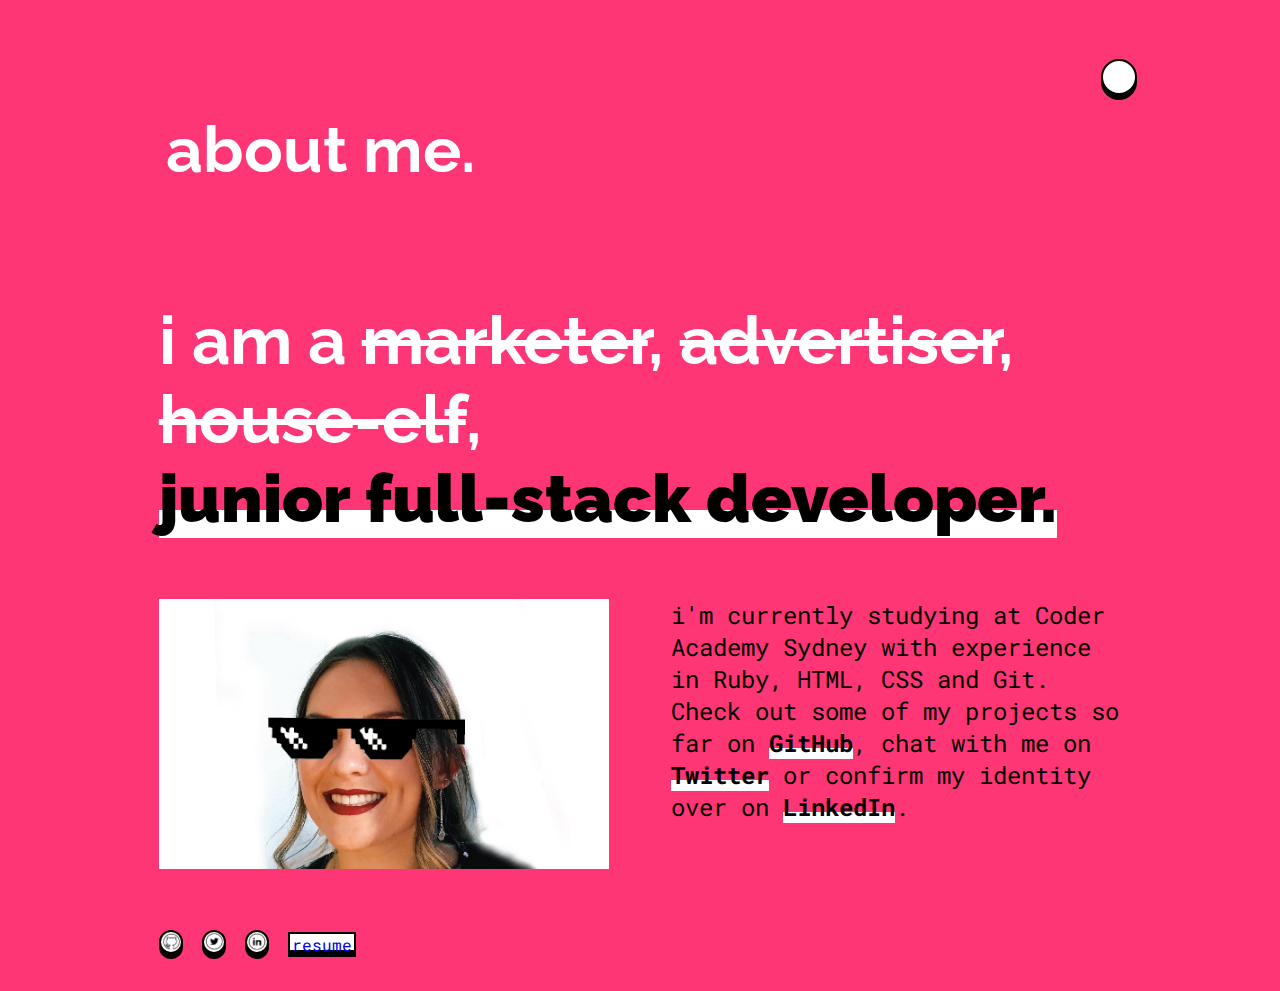
==== src/about.html @ 4c037685 "added icons for social accounts and resume" ====
<!DOCTYPE html>
<html lang="en">

<head>
    <meta charset="UTF-8">
    <meta name="viewport" content="width=device-width, initial-scale=1.0">
    <meta http-equiv="X-UA-Compatible" content="ie=edge">
    <link rel="stylesheet" href="./styles.css">
    <title>about louise</title>
</head>

<body class="pink">
    <div class="solid-bg pink"></div>
    <header class="navigation">
        <input type="checkbox" class="navigation__checkbox" id="navi-toggle">

        <label for="navi-toggle" class="button" id="navigation"></label>

        <div class="navigation__background">&nbsp;</div>

        <nav class="navigation__container">
            <ul class="navigation__list">
                <li class="navigation__item"><a class="navigation__link" href="../index.html">Home</a></li>
                <li class="navigation__item"><a class="navigation__link" href="./src/about.html">About</a></li>
                <li class="navigation__item"><a class="navigation__link" href="#">Blog</a></li>
                <li class="navigation__item"><a class="navigation__link" href="#">Projects</a></li>
                <li class="navigation__item"><a class="navigation__link" href="#">Contact</a></li>
            </ul>
        </nav>

        </div>

        <div class="title__container"> 
            <!-- <div class="paralax-section paralax"> -->
            <h1 class="heading-primary">
                <span class="heading-primary title short-text">about.</span>
                <span class="heading-primary title medium-text">about me.</span>
                <span class="heading-primary title long-text">all about me.</span>
            </h1>
        <!-- </div> -->
        </div>

    </header>
    <main>

        <section class="about__container">
            <div class="box" id="box-one">
                <h1 class="heading-primary">
                    <span class="subtitle">i am a <span class="strike">marketer</span>, <span class="strike">advertiser</span>, <span class="strike">house-elf</span>,<br> <span class="link">junior full-stack developer.</span> </span></h1>              
            </div>
            <div class="box" id="photo">
                <a href="#">
                    <img src="./images/louise-pic-01.jpg" alt="">
                </a>
            </div>
            <div class="box" id="box-two">
                <p>i'm currently studying at Coder Academy Sydney with experience in Ruby, HTML, CSS and Git. 
                    <span>
                        Check out some of my projects so far on <a class="link" href="https://github.com/Lou-Flan">GitHub</a>, chat with me on <a class="link" href="https://twitter.com/FlangerHanger">Twitter</a> or confirm my identity over on <a class="link" href="https://www.linkedin.com/in/louise-flanagan/"> LinkedIn</a>.
                    </span> 
                </p>
            </div>
            <div class="box" id="box-three">
                <a class="button" href="https://github.com/Lou-Flan"> <img src="./images/icon-01.png" alt="github"> </a>
                <a class="button" href="https://twitter.com/FlangerHanger"> <img src="./images/icon-02.png" alt="twitter"> </a>
                <a class="button" href="https://www.linkedin.com/in/louise-flanagan/"> <img src="./images/icon-03.png" alt="linked in"> </a>
                <a class="button" id="rectangle" href="#">resume</a>
            </div>
        </section>
    <!-- </div> -->
    </main>

</body>

</html>
---- src/styles.css ----
@import url("https://fonts.googleapis.com/css?family=Raleway:500|Roboto+Mono:300&display=swap");
* {
  margin: 0;
  padding: 0;
}

li {
  font-family: "Raleway", sans-serif;
}

p {
  font-family: "Roboto Mono", monospace;
  font-size: 1.5em;
}

body {
  background-color: #2fd6af;
}

.navigation__checkbox {
  display: none;
}

.button {
  background-color: white;
  border: black;
  border-style: solid;
  border-radius: 50%;
  z-index: 11;
  box-shadow: 0 5px 0 black;
}
.button:hover {
  transform: translateY(5px);
  box-shadow: 0 5px 0 rgba(0, 0, 0, 0);
}
.button:active {
  transform: translateY(2px);
  box-shadow: inset 0px 2px 0px black;
}

#rectangle {
  width: 4rem;
  height: 1rem;
  border-radius: 0%;
  text-decoration: none;
  font-family: "Roboto Mono", monospace;
  text-align: center;
  padding: 0;
}

#navigation {
  width: 2rem;
  height: 2rem;
  position: fixed;
  top: 4rem;
  right: 10%;
}

.navigation__background {
  height: 1px;
  width: 1px;
  border-radius: 0%;
  position: fixed;
  top: 10%;
  right: 15%;
  background-color: #fe5d25;
  z-index: 10;
  transition: transform 0s;
}

.navigation__container {
  height: 100vh;
  position: fixed;
  top: 0;
  left: 10%;
  z-index: 10;
  transition: all 0.3s;
  display: none;
  visibility: hidden;
}

.navigation__list {
  position: absolute;
  top: 50%;
  left: 50%;
  transform: translate(-50%, -50%);
  list-style: none;
  text-align: center;
  width: 100%;
}

.navigation__item {
  margin: 1rem;
}

.navigation__link:link, .navigation__link:visited {
  display: inline-block;
  font-size: 3rem;
  color: black;
  text-decoration: none;
  text-transform: lowercase;
  padding: 0.5rem 2rem;
  background-image: linear-gradient(-90deg, transparent 0%, transparent 50%, white 50%);
  background-size: 220%;
  transition: all 0.4s;
}
.navigation__link:hover, .navigation__link:active {
  background-position: 100%;
  color: black;
}

.navigation__checkbox:checked ~ .navigation__background {
  transform: scale(200000);
}

.navigation__checkbox:checked ~ .navigation__container {
  display: block;
  visibility: visible;
}

.navigation__checkbox:checked ~ #navigation {
  transform: translateY(2px);
  box-shadow: inset 0px 2px 0px black;
}

.solid-bg {
  width: 100vw;
  height: 6.5rem;
  position: fixed;
  z-index: 10;
  opacity: 0.9;
}

.long-text {
  display: none;
}

.medium-text {
  display: none;
}

.short-text {
  display: none;
}

.heading-container {
  position: absolute;
  top: 40%;
  left: 40%;
  transform: translate(-50%, -50%);
  text-align: left;
}

.heading-primary {
  color: white;
  text-transform: lowercase;
}
.heading-primary .main {
  font-family: "Raleway", sans-serif;
  display: block;
  font-size: 11rem;
  animation: moveInLeft 1s ease-out;
}
.heading-primary .title {
  font-family: "Raleway", sans-serif;
  display: block;
  font-size: 200%;
  animation: moveInLeft 1s ease-out;
}
.heading-primary .subtitle {
  font-family: "Raleway", sans-serif;
  display: block;
  font-size: 175%;
  animation: moveInLeft 1s ease-out;
}
.heading-primary .sub {
  display: block;
  font-size: 1em;
  font-family: "Roboto Mono", monospace;
}

.further-sub {
  display: block;
  font-size: 1em;
  font-family: "Roboto Mono", monospace;
  background-color: black;
  animation: slide-in-left 1s cubic-bezier(0.25, 0.46, 0.45, 0.94) 0.5s both;
}

@keyframes slide-in-left {
  0% {
    transform: translateX(-1000px);
    opacity: 0;
  }
  100% {
    transform: translateX(0);
    opacity: 1;
  }
}
@keyframes moveInLeft {
  0% {
    opacity: 0;
    transform: translateX(-10rem);
  }
  80% {
    transform: translateX(1rem);
  }
  100% {
    opacity: 1;
    transform: translate(0);
  }
}
.button-radio {
  display: none;
}

.button {
  width: 20px;
  height: 20px;
  margin-right: 15px;
  border-radius: 100%;
  background-color: white;
  border: 2px solid black;
  display: inline-block;
  transform: translateY(-5px);
  box-shadow: 0 5px 0 black;
}
.button:hover {
  transform: translateY(5px);
  box-shadow: 0 5px 0 rgba(0, 0, 0, 0);
}
.button:active {
  transform: translateY(2px);
  box-shadow: inset 0px 2px 0px black;
}

#left {
  position: absolute;
  bottom: 4rem;
  left: 4rem;
  display: inline-block;
}

#middle {
  position: absolute;
  bottom: 4rem;
  left: 6rem;
  display: inline-block;
}

#right {
  position: absolute;
  bottom: 4rem;
  left: 8rem;
  display: inline-block;
}

.colour-background {
  height: 2px;
  width: 2px;
  position: fixed;
  bottom: 4.5rem;
  left: 4.25rem;
  z-index: -1;
  transition: transform 0s;
}

.button-radio:checked ~ .colour-background {
  transform: scale(100000);
}

.yellow {
  background-color: #ffce00;
}

.pink {
  background-color: #ff3675;
}

.green {
  background-color: #2fd6af;
}

@media screen and (min-width: 1500px) {
  .heading-primary .long-text {
    display: block;
  }
  .heading-primary .medium-text {
    display: none;
  }
  .heading-primary .short-text {
    display: none;
  }
}
@media screen and (max-width: 1499px) {
  .heading-primary .long-text {
    display: none;
  }
  .heading-primary .medium-text {
    display: block;
  }
  .heading-primary .short-text {
    display: none;
  }
}
@media screen and (max-width: 600px) {
  .heading-primary .long-text {
    display: none;
  }
  .heading-primary .medium-text {
    display: none;
  }
  .heading-primary .short-text {
    display: block;
  }
}
@media screen and (max-height: 640px) {
  .heading-primary {
    font-size: 16px;
  }
}
.strike {
  text-decoration: line-through;
}

.title__container {
  position: absolute;
  top: 7rem;
  left: 13%;
}

.about__container {
  position: absolute;
  top: 30%;
  left: 10%;
  display: flex;
  flex-direction: row;
  flex-wrap: wrap;
  justify-content: space-between;
  width: 80vw;
}

.box {
  padding: 3%;
  font-size: 100%;
}
.box img {
  visibility: visible;
  object-fit: contain;
  width: 100%;
}

#box-one {
  flex-basis: 100%;
  font-size: 1.2rem;
}

#photo, #box-two {
  flex-basis: 44%;
}

.link {
  text-decoration: none;
  color: black;
  font-weight: 1000;
  background-image: linear-gradient(to top, white 35%, transparent 35%);
}
.link:hover {
  background-color: white;
}
.link::visited {
  text-decoration: none;
}

@media screen and (max-width: 450px) {
  .subtitle {
    font-size: 100%;
  }
}
@media screen and (max-width: 800px) {
  .title__container {
    left: 3rem;
  }

  #photo, #box-two, #box-three {
    flex-basis: 100%;
  }

  p {
    font-size: 1em;
  }

  .heading-primary .subtitle {
    font-size: 150%;
  }

  .link {
    background-color: white;
  }
}

/*# sourceMappingURL=styles.css.map */
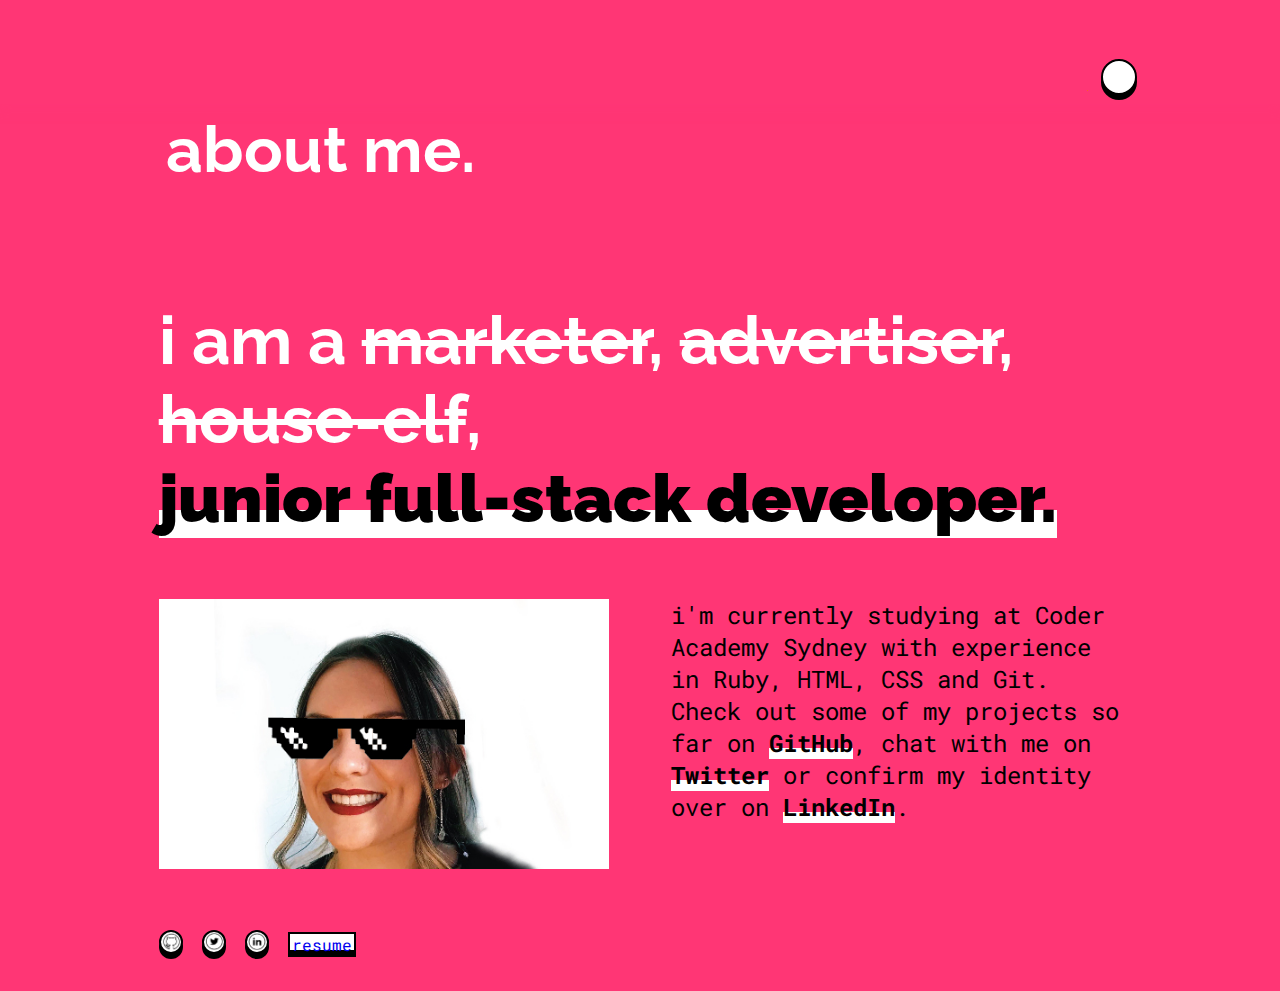
==== commit 6c6abb5f: "added more responsiveness and header bar shadow" ====
--- a/src/about.html
+++ b/src/about.html
@@ -10,7 +10,7 @@
 </head>
 
 <body class="pink">
-    <div class="solid-bg pink"></div>
+    <div class="solid-bg pink pink-shadow"></div>
     <header class="navigation">
         <input type="checkbox" class="navigation__checkbox" id="navi-toggle">
 
@@ -21,8 +21,8 @@
         <nav class="navigation__container">
             <ul class="navigation__list">
                 <li class="navigation__item"><a class="navigation__link" href="../index.html">Home</a></li>
-                <li class="navigation__item"><a class="navigation__link" href="./src/about.html">About</a></li>
-                <li class="navigation__item"><a class="navigation__link" href="#">Blog</a></li>
+                <li class="navigation__item"><a class="navigation__link" href="#">About</a></li>
+                <li class="navigation__item"><a class="navigation__link" href="./blog.html">Blog</a></li>
                 <li class="navigation__item"><a class="navigation__link" href="#">Projects</a></li>
                 <li class="navigation__item"><a class="navigation__link" href="#">Contact</a></li>
             </ul>
--- a/src/styles.css
+++ b/src/styles.css
@@ -128,7 +128,18 @@
   height: 6.5rem;
   position: fixed;
   z-index: 10;
-  opacity: 0.9;
+}
+
+.yellow-shadow {
+  box-shadow: 0 5px 10px rgba(255, 206, 0, 0.8);
+}
+
+.pink-shadow {
+  box-shadow: 0 5px 10px rgba(255, 54, 117, 0.8);
+}
+
+.green-shadow {
+  box-shadow: 0 5px 10px rgba(47, 214, 175, 0.8);
 }
 
 .long-text {
@@ -373,6 +384,10 @@
 }
 
 @media screen and (max-width: 450px) {
+  h4 {
+    font-size: 80%;
+  }
+
   .subtitle {
     font-size: 100%;
   }
@@ -398,5 +413,53 @@
     background-color: white;
   }
 }
+.blog-box {
+  flex-basis: 45%;
+  position: relative;
+  margin: 10px;
+}
+.blog-box a {
+  text-decoration: none;
+}
+.blog-box h4 {
+  display: inline-block;
+  font-family: "Roboto Mono", monospace;
+  color: black;
+  position: absolute;
+  padding: 1em;
+  top: 3em;
+  background-color: white;
+}
+.blog-box h4:hover, .blog-box h4:active {
+  background-color: black;
+  color: white;
+}
+.blog-box img {
+  object-fit: cover;
+  width: 100%;
+  background-color: black;
+}
+
+@media screen and (max-width: 700px) {
+  .blog-box {
+    flex-basis: 100%;
+  }
+  .blog-box h4 {
+    display: block;
+    width: 100%;
+    background-color: rgba(0, 0, 0, 0.8);
+    color: white;
+  }
+}
+@media screen and (min-width: 1200px) {
+  .about__container {
+    justify-content: flex-start;
+  }
+
+  .blog-box {
+    flex-basis: 30%;
+    align-self: flex-end;
+  }
+}
 
 /*# sourceMappingURL=styles.css.map */
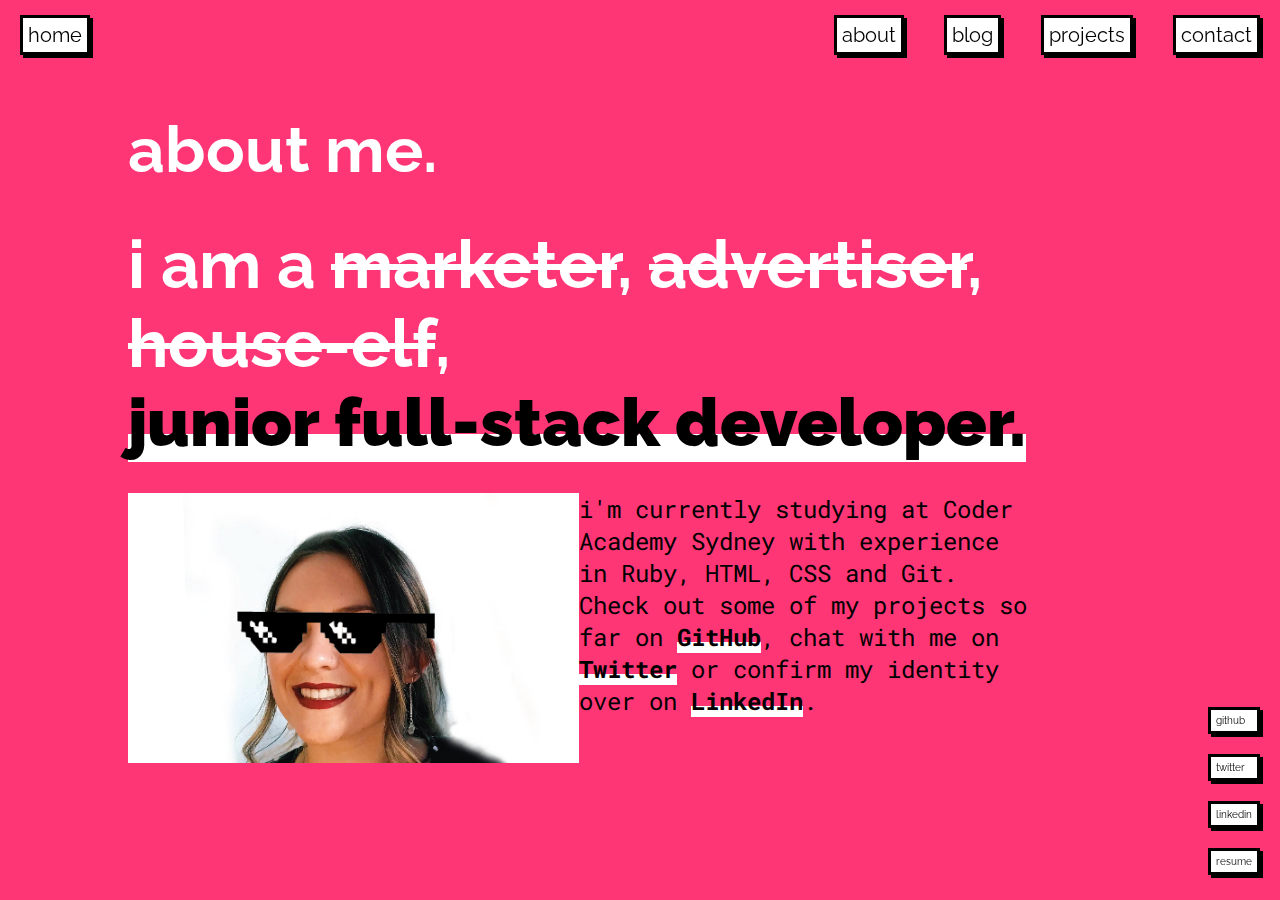
==== commit 4c76ff84: "created partial scss file for navigation button, bar and footer. footer working but needs to be made" ====
--- a/src/about.html
+++ b/src/about.html
@@ -10,14 +10,11 @@
 </head>
 
 <body class="pink">
-    <div class="solid-bg pink pink-shadow"></div>
+    
     <header class="navigation">
         <input type="checkbox" class="navigation__checkbox" id="navi-toggle">
-
         <label for="navi-toggle" class="button" id="navigation"></label>
-
         <div class="navigation__background">&nbsp;</div>
-
         <nav class="navigation__container">
             <ul class="navigation__list">
                 <li class="navigation__item"><a class="navigation__link" href="../index.html">Home</a></li>
@@ -30,23 +27,32 @@
 
         </div>
 
-        <div class="title__container"> 
-            <!-- <div class="paralax-section paralax"> -->
+        <nav class="nav-bar">
+            <ul class="navbar__list">
+                <li class="navbar__item" id="home"><a class="nav-bar__link" href="../index.html">home</a></li>
+                <li class="navbar__item"><a class="nav-bar__link" href="#">about</a></li>
+                <li class="navbar__item"><a class="nav-bar__link" href="./blog.html">blog</a></li>
+                <li class="navbar__item"><a class="nav-bar__link" href="#">projects</a></li>
+                <li class="navbar__item"><a class="nav-bar__link" href="#">contact</a></li>
+            </ul>
+        </nav>
+    </header>
+    <main>
+
+        <div class="title__container">
             <h1 class="heading-primary">
                 <span class="heading-primary title short-text">about.</span>
                 <span class="heading-primary title medium-text">about me.</span>
                 <span class="heading-primary title long-text">all about me.</span>
             </h1>
-        <!-- </div> -->
         </div>
-
-    </header>
-    <main>
 
         <section class="about__container">
             <div class="box" id="box-one">
                 <h1 class="heading-primary">
-                    <span class="subtitle">i am a <span class="strike">marketer</span>, <span class="strike">advertiser</span>, <span class="strike">house-elf</span>,<br> <span class="link">junior full-stack developer.</span> </span></h1>              
+                    <span class="subtitle">i am a <span class="strike">marketer</span>, <span
+                            class="strike">advertiser</span>, <span class="strike">house-elf</span>,<br> <span
+                            class="link">junior full-stack developer.</span> </span></h1>
             </div>
             <div class="box" id="photo">
                 <a href="#">
@@ -54,21 +60,32 @@
                 </a>
             </div>
             <div class="box" id="box-two">
-                <p>i'm currently studying at Coder Academy Sydney with experience in Ruby, HTML, CSS and Git. 
+                <p>i'm currently studying at Coder Academy Sydney with experience in Ruby, HTML, CSS and Git.
                     <span>
-                        Check out some of my projects so far on <a class="link" href="https://github.com/Lou-Flan">GitHub</a>, chat with me on <a class="link" href="https://twitter.com/FlangerHanger">Twitter</a> or confirm my identity over on <a class="link" href="https://www.linkedin.com/in/louise-flanagan/"> LinkedIn</a>.
-                    </span> 
+                        Check out some of my projects so far on <a class="link"
+                            href="https://github.com/Lou-Flan">GitHub</a>, chat with me on <a class="link"
+                            href="https://twitter.com/FlangerHanger">Twitter</a> or confirm my identity over on <a
+                            class="link" href="https://www.linkedin.com/in/louise-flanagan/"> LinkedIn</a>.
+                    </span>
                 </p>
             </div>
-            <div class="box" id="box-three">
-                <a class="button" href="https://github.com/Lou-Flan"> <img src="./images/icon-01.png" alt="github"> </a>
-                <a class="button" href="https://twitter.com/FlangerHanger"> <img src="./images/icon-02.png" alt="twitter"> </a>
-                <a class="button" href="https://www.linkedin.com/in/louise-flanagan/"> <img src="./images/icon-03.png" alt="linked in"> </a>
-                <a class="button" id="rectangle" href="#">resume</a>
-            </div>
-        </section>
-    <!-- </div> -->
+            <!-- </div> -->
     </main>
+
+    <footer>
+        <nav class="footer-nav">
+            <ul class="footer__list">
+                <li class="navbar__item"><a class="nav-bar__link" href="https://github.com/Lou-Flan">github</a></li>
+                <li class="navbar__item"><a class="nav-bar__link" href="https://twitter.com/FlangerHanger">twitter</a>
+                </li>
+                <li class="navbar__item"><a class="nav-bar__link"
+                        href="https://www.linkedin.com/in/louise-flanagan/">linkedin</a></li>
+                <li class="navbar__item"><a class="nav-bar__link" href="#">resume</a></li>
+            </ul>
+        </nav>
+
+    </footer>
+
 
 </body>
 
--- a/src/styles.css
+++ b/src/styles.css
@@ -1,22 +1,69 @@
 @import url("https://fonts.googleapis.com/css?family=Raleway:500|Roboto+Mono:300&display=swap");
-* {
-  margin: 0;
-  padding: 0;
-}
-
-li {
-  font-family: "Raleway", sans-serif;
-}
-
-p {
-  font-family: "Roboto Mono", monospace;
-  font-size: 1.5em;
-}
-
-body {
-  background-color: #2fd6af;
-}
-
+.nav-bar {
+  width: 100vw;
+  height: 6rem;
+  position: fixed;
+  top: 0;
+  z-index: 10;
+}
+
+.navbar__list {
+  z-index: 10;
+  display: flex;
+  list-style-type: none;
+  font-size: 20px;
+  justify-content: flex-end;
+  margin: 0px;
+}
+
+.navbar__item {
+  margin: 20px;
+}
+
+#home {
+  margin-right: auto;
+}
+
+.navbar__item {
+  background-color: white;
+  padding: 5px;
+  border: 3px solid black;
+  transform: translateY(-5px);
+  box-shadow: 3px 3px 0 black;
+}
+.navbar__item .nav-bar__link {
+  color: black;
+  text-decoration: none;
+}
+
+.navbar__item:hover {
+  transform: translateY(2px);
+  box-shadow: 0 5px 0 rgba(0, 0, 0, 0);
+}
+
+.navbar__item:active {
+  transform: translateY(2px);
+  box-shadow: inset 2px 2px 0 black;
+}
+
+@media screen and (max-width: 560px) {
+  .nav-bar {
+    visibility: hidden;
+  }
+
+  .navigation {
+    visibility: visible;
+  }
+}
+@media screen and (min-width: 561px) {
+  .nav-bar {
+    visibility: visible;
+  }
+
+  .navigation {
+    visibility: hidden;
+  }
+}
 .navigation__checkbox {
   display: none;
 }
@@ -123,11 +170,36 @@
   box-shadow: inset 0px 2px 0px black;
 }
 
-.solid-bg {
-  width: 100vw;
-  height: 6.5rem;
+.footer-nav {
   position: fixed;
-  z-index: 10;
+  right: 0;
+  bottom: 0;
+  display: flex;
+}
+
+.footer__list {
+  list-style-type: none;
+  font-size: 10px;
+  flex: 1;
+  margin: 0px;
+}
+
+* {
+  margin: 0;
+  padding: 0;
+}
+
+li {
+  font-family: "Raleway", sans-serif;
+}
+
+p {
+  font-family: "Roboto Mono", monospace;
+  font-size: 1.5em;
+}
+
+body {
+  background-color: #2fd6af;
 }
 
 .yellow-shadow {
@@ -337,12 +409,12 @@
 .title__container {
   position: absolute;
   top: 7rem;
-  left: 13%;
+  left: 10%;
 }
 
 .about__container {
   position: absolute;
-  top: 30%;
+  top: 25%;
   left: 10%;
   display: flex;
   flex-direction: row;
@@ -352,7 +424,7 @@
 }
 
 .box {
-  padding: 3%;
+  padding-bottom: 3%;
   font-size: 100%;
 }
 .box img {
@@ -391,10 +463,15 @@
   .subtitle {
     font-size: 100%;
   }
+
+  .about__container {
+    position: absolute;
+    top: 30%;
+  }
 }
 @media screen and (max-width: 800px) {
   .title__container {
-    left: 3rem;
+    left: 10%;
   }
 
   #photo, #box-two, #box-three {
@@ -414,9 +491,11 @@
   }
 }
 .blog-box {
+  background-color: white;
   flex-basis: 45%;
   position: relative;
   margin: 10px;
+  border: 3px solid;
 }
 .blog-box a {
   text-decoration: none;
@@ -439,6 +518,11 @@
   width: 100%;
   background-color: black;
 }
+.blog-box p {
+  text-decoration: none;
+  color: black;
+  background-color: white;
+}
 
 @media screen and (max-width: 700px) {
   .blog-box {
@@ -446,9 +530,11 @@
   }
   .blog-box h4 {
     display: block;
-    width: 100%;
-    background-color: rgba(0, 0, 0, 0.8);
+    background-color: black;
     color: white;
+  }
+  .blog-box p {
+    font-size: 75%;
   }
 }
 @media screen and (min-width: 1200px) {
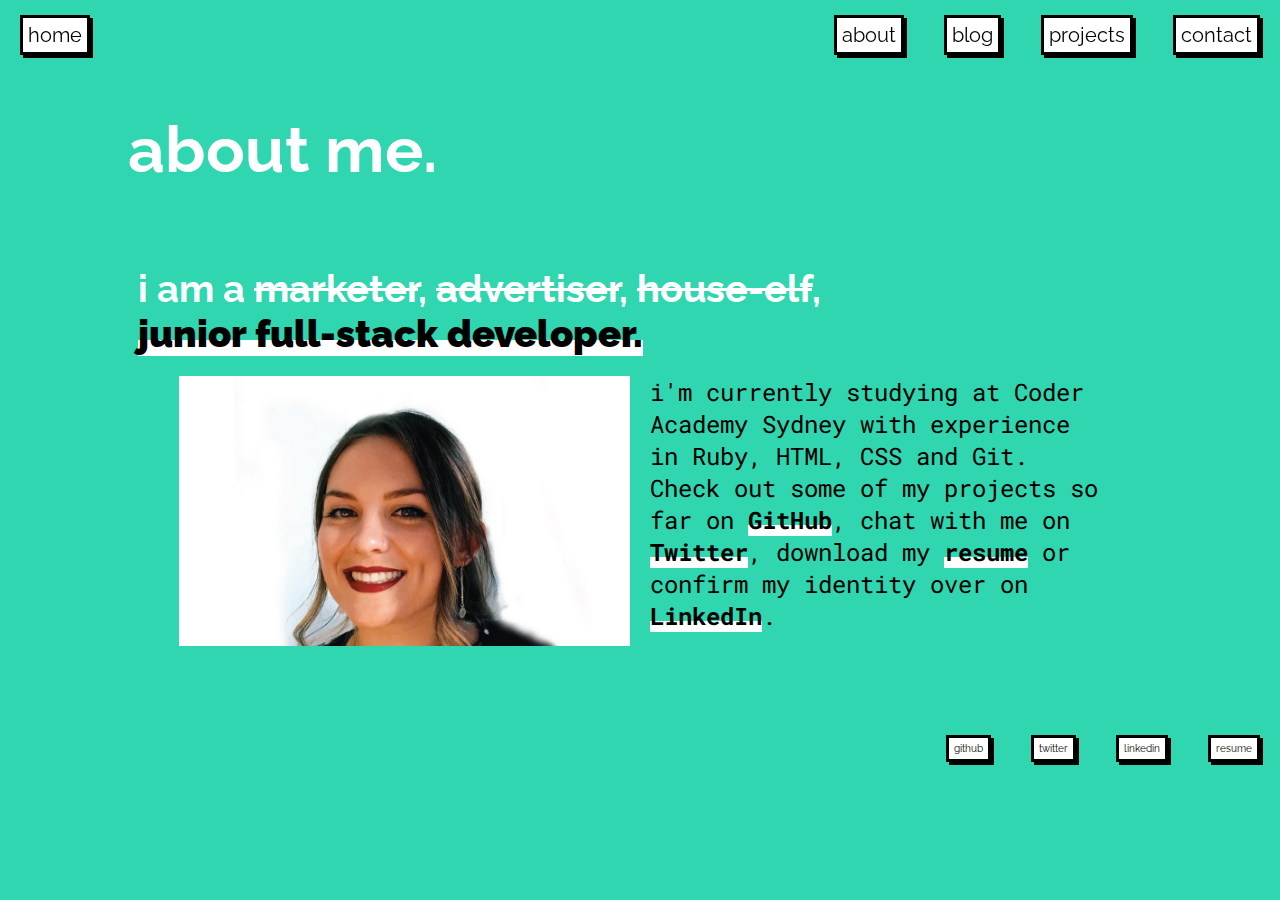
==== commit 9d38fa95: "refactored code for about page styling and created partial sass file" ====
--- a/src/about.html
+++ b/src/about.html
@@ -9,7 +9,7 @@
     <title>about louise</title>
 </head>
 
-<body class="pink">
+<body >
     
     <header class="navigation">
         <input type="checkbox" class="navigation__checkbox" id="navi-toggle">
@@ -37,7 +37,7 @@
             </ul>
         </nav>
     </header>
-    <main>
+    <main class="content">
 
         <div class="title__container">
             <h1 class="heading-primary">
@@ -47,24 +47,27 @@
             </h1>
         </div>
 
-        <section class="about__container">
-            <div class="box" id="box-one">
+        <section class="flexbox-container-about">
+            <div class="about-box" id="box-one">
                 <h1 class="heading-primary">
                     <span class="subtitle">i am a <span class="strike">marketer</span>, <span
                             class="strike">advertiser</span>, <span class="strike">house-elf</span>,<br> <span
-                            class="link">junior full-stack developer.</span> </span></h1>
+                            class="link">junior full-stack developer.</span> 
+                    </span>
+                </h1>
             </div>
-            <div class="box" id="photo">
-                <a href="#">
+            <div class="about-box" id="photo">
+                <!-- <a href="#">
                     <img src="./images/louise-pic-01.jpg" alt="">
-                </a>
+                </a> -->
             </div>
-            <div class="box" id="box-two">
+            <div class="about-box" id="box-two">
                 <p>i'm currently studying at Coder Academy Sydney with experience in Ruby, HTML, CSS and Git.
                     <span>
                         Check out some of my projects so far on <a class="link"
                             href="https://github.com/Lou-Flan">GitHub</a>, chat with me on <a class="link"
-                            href="https://twitter.com/FlangerHanger">Twitter</a> or confirm my identity over on <a
+                            href="https://twitter.com/FlangerHanger">Twitter</a>, download my <a class="link"
+                            href="#">resume</a> or confirm my identity over on <a
                             class="link" href="https://www.linkedin.com/in/louise-flanagan/"> LinkedIn</a>.
                     </span>
                 </p>
@@ -72,7 +75,7 @@
             <!-- </div> -->
     </main>
 
-    <footer>
+    <footer class="footer">
         <nav class="footer-nav">
             <ul class="footer__list">
                 <li class="navbar__item"><a class="nav-bar__link" href="https://github.com/Lou-Flan">github</a></li>
--- a/src/styles.css
+++ b/src/styles.css
@@ -1,4 +1,80 @@
 @import url("https://fonts.googleapis.com/css?family=Raleway:500|Roboto+Mono:300&display=swap");
+.long-text {
+  display: none;
+}
+
+.medium-text {
+  display: none;
+}
+
+.short-text {
+  display: none;
+}
+
+.heading-container {
+  position: absolute;
+  top: 40%;
+  left: 40%;
+  transform: translate(-50%, -50%);
+  text-align: left;
+}
+
+.heading-primary {
+  color: white;
+  text-transform: lowercase;
+}
+.heading-primary .main {
+  font-family: "Raleway", sans-serif;
+  display: block;
+  font-size: 11rem;
+  animation: moveInLeft 1s ease-out;
+}
+.heading-primary .sub {
+  display: block;
+  font-size: 1em;
+  font-family: "Roboto Mono", monospace;
+}
+
+.further-sub {
+  display: block;
+  font-size: 1em;
+  font-family: "Roboto Mono", monospace;
+  background-color: black;
+  animation: slide-in-left 1s cubic-bezier(0.25, 0.46, 0.45, 0.94) 0.5s both;
+}
+
+.strike {
+  text-decoration: line-through;
+  animation: slide-in-left 2s ease-out;
+}
+
+.title__container {
+  position: absolute;
+  top: 7rem;
+  left: 10%;
+}
+
+.title {
+  font-family: "Raleway", sans-serif;
+  display: block;
+  font-size: 200%;
+  animation: moveInLeft 1s ease-out;
+}
+
+.subtitle {
+  font-family: "Raleway", sans-serif;
+  display: block;
+  font-size: 100%;
+}
+
+.content {
+  flex: 1 0 auto;
+}
+
+.footer {
+  flex-shrink: 0;
+}
+
 .nav-bar {
   width: 100vw;
   height: 6rem;
@@ -170,20 +246,266 @@
   box-shadow: inset 0px 2px 0px black;
 }
 
-.footer-nav {
-  position: fixed;
-  right: 0;
-  bottom: 0;
+.footer__list {
   display: flex;
-}
-
-.footer__list {
   list-style-type: none;
   font-size: 10px;
-  flex: 1;
+  justify-content: center;
   margin: 0px;
 }
 
+@media screen and (min-width: 700px) {
+  .footer__list {
+    justify-content: flex-end;
+  }
+}
+.flexbox-container {
+  display: flex;
+  flex-wrap: wrap;
+  width: 80vw;
+  margin: 200px 10% 5% 10%;
+  justify-content: center;
+}
+
+.box {
+  padding-bottom: 3%;
+  font-size: 100%;
+}
+.box img {
+  object-fit: contain;
+  width: 100%;
+}
+
+#box-one {
+  flex-basis: 100%;
+  font-size: 1.2rem;
+}
+
+#photo, #box-two {
+  flex-basis: 44%;
+}
+
+.link {
+  text-decoration: none;
+  color: black;
+  font-weight: 1000;
+  background-image: linear-gradient(to top, white 35%, transparent 35%);
+}
+.link:hover {
+  background-color: white;
+}
+.link::visited {
+  text-decoration: none;
+}
+
+@media screen and (max-width: 450px) {
+  h4 {
+    font-size: 80%;
+  }
+
+  .subtitle {
+    font-size: 100%;
+  }
+}
+@media screen and (max-width: 800px) {
+  .title__container {
+    left: 10%;
+  }
+
+  #photo, #box-two, #box-three {
+    flex-basis: 100%;
+  }
+
+  p {
+    font-size: 1em;
+  }
+
+  .heading-primary .subtitle {
+    font-size: 150%;
+  }
+
+  .link {
+    background-color: white;
+  }
+}
+.blog-box {
+  background-color: white;
+  flex-basis: 45%;
+  position: relative;
+  margin: 10px;
+  border: 3px solid;
+}
+.blog-box a {
+  text-decoration: none;
+}
+.blog-box h4 {
+  display: inline-block;
+  font-family: "Roboto Mono", monospace;
+  color: black;
+  position: absolute;
+  padding: 1em;
+  top: 3em;
+  background-color: white;
+}
+.blog-box h4:hover, .blog-box h4:active {
+  background-color: black;
+  color: white;
+}
+.blog-box img {
+  object-fit: cover;
+  width: 100%;
+  background-color: black;
+}
+.blog-box p {
+  text-decoration: none;
+  color: black;
+  background-color: white;
+}
+
+@media screen and (max-width: 700px) {
+  .blog-box {
+    flex-basis: 100%;
+  }
+  .blog-box h4 {
+    display: block;
+    background-color: black;
+    color: white;
+  }
+  .blog-box p {
+    font-size: 75%;
+  }
+}
+@media screen and (min-width: 1200px) {
+  .flexbox-container {
+    justify-content: flex-start;
+    margin-bottom: -30px;
+  }
+
+  .blog-box {
+    flex-basis: 30%;
+    height: 35vh;
+    align-self: flex-end;
+  }
+  .blog-box p {
+    font-size: 70%;
+  }
+}
+.flexbox-container-contact {
+  display: flex;
+  flex-wrap: wrap;
+  width: 80vw;
+  margin: 200px 10% 5% 10%;
+  justify-content: center;
+}
+
+.contact-box {
+  background-color: white;
+  border-radius: 50%;
+  flex-basis: 35%;
+  position: relative;
+  margin: 10px;
+  border: 3px solid;
+}
+.contact-box img {
+  object-fit: cover;
+  width: 100%;
+  height: auto;
+}
+.contact-box img:hover {
+  filter: invert(100%);
+}
+
+#github:hover {
+  background-color: #ff3675;
+}
+
+#twitter:hover {
+  background-color: #ffce00;
+}
+
+#linkedin:hover {
+  background-color: #2fd6af;
+}
+
+#email:hover {
+  background-color: #fe5d25;
+}
+
+@media screen and (max-width: 700px) {
+  .flexbox-container-contact {
+    justify-content: center;
+    margin-top: 40%;
+  }
+
+  .contact-box {
+    flex-basis: 30%;
+  }
+}
+@media screen and (max-width: 450px) {
+  .flexbox-container-contact {
+    justify-content: center;
+    margin-top: 70%;
+  }
+
+  .contact-box {
+    flex-basis: 30%;
+  }
+}
+@media screen and (min-width: 1200px) {
+  .flexbox-container-contact {
+    justify-content: center;
+    margin-top: 20%;
+  }
+
+  .contact-box {
+    flex-basis: 20%;
+  }
+}
+.flexbox-container-about {
+  display: flex;
+  flex-wrap: wrap;
+  width: 80vw;
+  margin: 200px 10% 5% 10%;
+  justify-content: center;
+}
+
+.about-box {
+  flex-basis: 50%;
+  position: relative;
+  margin: 10px;
+}
+
+#photo {
+  background-image: url(./images/profile-pic-01.jpg);
+  background-size: cover;
+  background-position: top;
+  width: 100%;
+  height: 30vh;
+}
+#photo:hover {
+  background-image: url(./images/louise-pic-01.jpg);
+}
+
+@media screen and (max-width: 450px) {
+  .flexbox-container-about {
+    justify-content: center;
+    margin-top: 40%;
+  }
+
+  .about-box {
+    flex-basis: 100%;
+  }
+}
+@media screen and (min-width: 1200px) {
+  .flexbox-container-about {
+    justify-content: center;
+    margin-top: 20%;
+  }
+
+  .about-box {
+    flex-basis: 20%;
+  }
+}
 * {
   margin: 0;
   padding: 0;
@@ -200,6 +522,7 @@
 
 body {
   background-color: #2fd6af;
+  width: 100vw;
 }
 
 .yellow-shadow {
@@ -212,62 +535,6 @@
 
 .green-shadow {
   box-shadow: 0 5px 10px rgba(47, 214, 175, 0.8);
-}
-
-.long-text {
-  display: none;
-}
-
-.medium-text {
-  display: none;
-}
-
-.short-text {
-  display: none;
-}
-
-.heading-container {
-  position: absolute;
-  top: 40%;
-  left: 40%;
-  transform: translate(-50%, -50%);
-  text-align: left;
-}
-
-.heading-primary {
-  color: white;
-  text-transform: lowercase;
-}
-.heading-primary .main {
-  font-family: "Raleway", sans-serif;
-  display: block;
-  font-size: 11rem;
-  animation: moveInLeft 1s ease-out;
-}
-.heading-primary .title {
-  font-family: "Raleway", sans-serif;
-  display: block;
-  font-size: 200%;
-  animation: moveInLeft 1s ease-out;
-}
-.heading-primary .subtitle {
-  font-family: "Raleway", sans-serif;
-  display: block;
-  font-size: 175%;
-  animation: moveInLeft 1s ease-out;
-}
-.heading-primary .sub {
-  display: block;
-  font-size: 1em;
-  font-family: "Roboto Mono", monospace;
-}
-
-.further-sub {
-  display: block;
-  font-size: 1em;
-  font-family: "Roboto Mono", monospace;
-  background-color: black;
-  animation: slide-in-left 1s cubic-bezier(0.25, 0.46, 0.45, 0.94) 0.5s both;
 }
 
 @keyframes slide-in-left {
@@ -402,150 +669,5 @@
     font-size: 16px;
   }
 }
-.strike {
-  text-decoration: line-through;
-}
-
-.title__container {
-  position: absolute;
-  top: 7rem;
-  left: 10%;
-}
-
-.about__container {
-  position: absolute;
-  top: 25%;
-  left: 10%;
-  display: flex;
-  flex-direction: row;
-  flex-wrap: wrap;
-  justify-content: space-between;
-  width: 80vw;
-}
-
-.box {
-  padding-bottom: 3%;
-  font-size: 100%;
-}
-.box img {
-  visibility: visible;
-  object-fit: contain;
-  width: 100%;
-}
-
-#box-one {
-  flex-basis: 100%;
-  font-size: 1.2rem;
-}
-
-#photo, #box-two {
-  flex-basis: 44%;
-}
-
-.link {
-  text-decoration: none;
-  color: black;
-  font-weight: 1000;
-  background-image: linear-gradient(to top, white 35%, transparent 35%);
-}
-.link:hover {
-  background-color: white;
-}
-.link::visited {
-  text-decoration: none;
-}
-
-@media screen and (max-width: 450px) {
-  h4 {
-    font-size: 80%;
-  }
-
-  .subtitle {
-    font-size: 100%;
-  }
-
-  .about__container {
-    position: absolute;
-    top: 30%;
-  }
-}
-@media screen and (max-width: 800px) {
-  .title__container {
-    left: 10%;
-  }
-
-  #photo, #box-two, #box-three {
-    flex-basis: 100%;
-  }
-
-  p {
-    font-size: 1em;
-  }
-
-  .heading-primary .subtitle {
-    font-size: 150%;
-  }
-
-  .link {
-    background-color: white;
-  }
-}
-.blog-box {
-  background-color: white;
-  flex-basis: 45%;
-  position: relative;
-  margin: 10px;
-  border: 3px solid;
-}
-.blog-box a {
-  text-decoration: none;
-}
-.blog-box h4 {
-  display: inline-block;
-  font-family: "Roboto Mono", monospace;
-  color: black;
-  position: absolute;
-  padding: 1em;
-  top: 3em;
-  background-color: white;
-}
-.blog-box h4:hover, .blog-box h4:active {
-  background-color: black;
-  color: white;
-}
-.blog-box img {
-  object-fit: cover;
-  width: 100%;
-  background-color: black;
-}
-.blog-box p {
-  text-decoration: none;
-  color: black;
-  background-color: white;
-}
-
-@media screen and (max-width: 700px) {
-  .blog-box {
-    flex-basis: 100%;
-  }
-  .blog-box h4 {
-    display: block;
-    background-color: black;
-    color: white;
-  }
-  .blog-box p {
-    font-size: 75%;
-  }
-}
-@media screen and (min-width: 1200px) {
-  .about__container {
-    justify-content: flex-start;
-  }
-
-  .blog-box {
-    flex-basis: 30%;
-    align-self: flex-end;
-  }
-}
 
 /*# sourceMappingURL=styles.css.map */
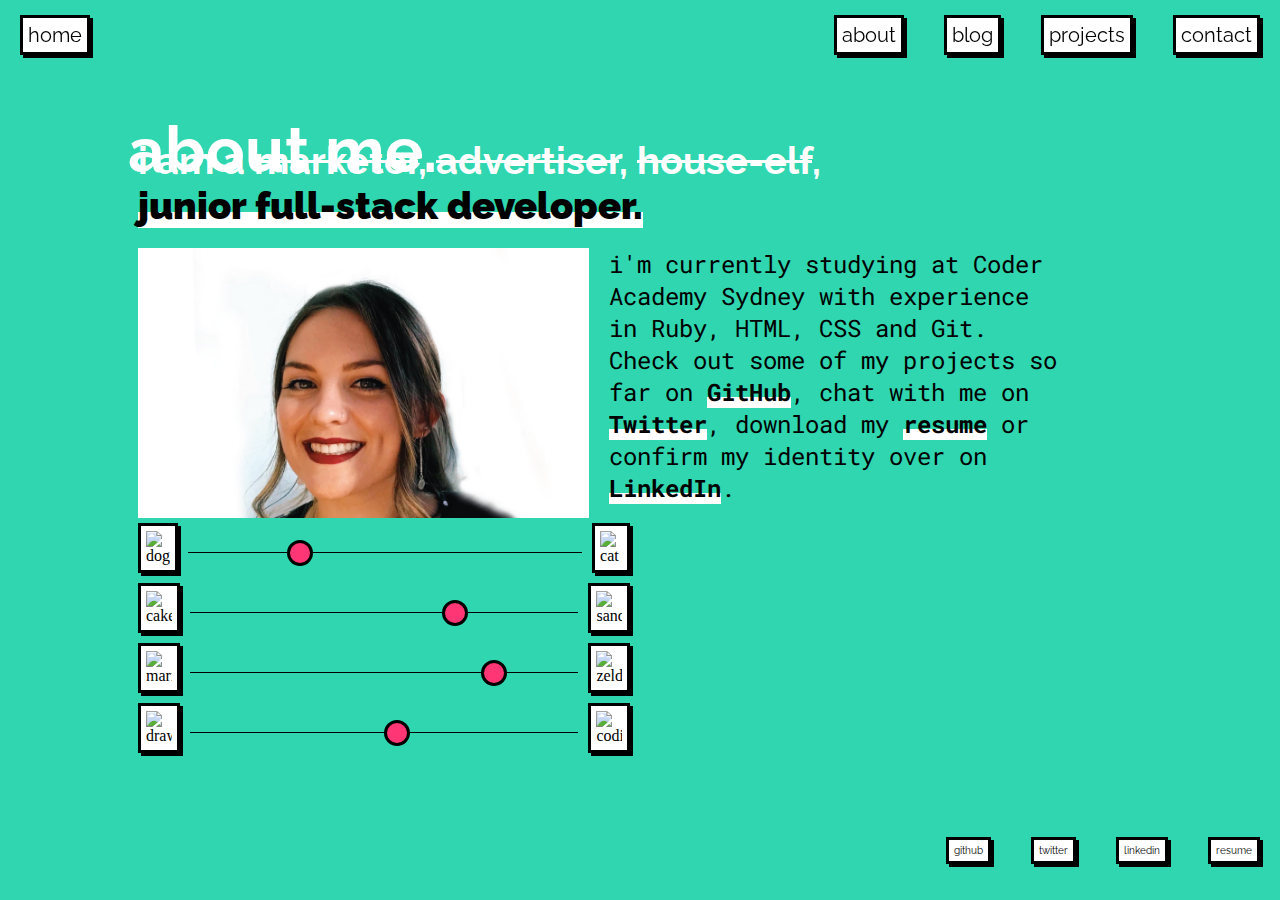
==== commit 56b3b662: "preferences slider working on ios :)" ====
--- a/src/about.html
+++ b/src/about.html
@@ -7,10 +7,11 @@
     <meta http-equiv="X-UA-Compatible" content="ie=edge">
     <link rel="stylesheet" href="./styles.css">
     <title>about louise</title>
+    <link rel="icon" href="./src/images/favicon-01.png" type="image/png">
 </head>
 
-<body >
-    
+<body>
+
     <header class="navigation">
         <input type="checkbox" class="navigation__checkbox" id="navi-toggle">
         <label for="navi-toggle" class="button" id="navigation"></label>
@@ -20,8 +21,8 @@
                 <li class="navigation__item"><a class="navigation__link" href="../index.html">Home</a></li>
                 <li class="navigation__item"><a class="navigation__link" href="#">About</a></li>
                 <li class="navigation__item"><a class="navigation__link" href="./blog.html">Blog</a></li>
-                <li class="navigation__item"><a class="navigation__link" href="#">Projects</a></li>
-                <li class="navigation__item"><a class="navigation__link" href="#">Contact</a></li>
+                <li class="navigation__item"><a class="navigation__link" href="./projects.html">Projects</a></li>
+                <li class="navigation__item"><a class="navigation__link" href="./contact.html">Contact</a></li>
             </ul>
         </nav>
 
@@ -32,8 +33,8 @@
                 <li class="navbar__item" id="home"><a class="nav-bar__link" href="../index.html">home</a></li>
                 <li class="navbar__item"><a class="nav-bar__link" href="#">about</a></li>
                 <li class="navbar__item"><a class="nav-bar__link" href="./blog.html">blog</a></li>
-                <li class="navbar__item"><a class="nav-bar__link" href="#">projects</a></li>
-                <li class="navbar__item"><a class="nav-bar__link" href="#">contact</a></li>
+                <li class="navbar__item"><a class="nav-bar__link" href="./projects.html">projects</a></li>
+                <li class="navbar__item"><a class="nav-bar__link" href="./contact.html">contact</a></li>
             </ul>
         </nav>
     </header>
@@ -52,7 +53,7 @@
                 <h1 class="heading-primary">
                     <span class="subtitle">i am a <span class="strike">marketer</span>, <span
                             class="strike">advertiser</span>, <span class="strike">house-elf</span>,<br> <span
-                            class="link">junior full-stack developer.</span> 
+                            class="link">junior full-stack developer.</span>
                     </span>
                 </h1>
             </div>
@@ -64,13 +65,36 @@
             <div class="about-box" id="box-two">
                 <p>i'm currently studying at Coder Academy Sydney with experience in Ruby, HTML, CSS and Git.
                     <span>
-                        Check out some of my projects so far on <a class="link"
-                            href="https://github.com/Lou-Flan">GitHub</a>, chat with me on <a class="link"
-                            href="https://twitter.com/FlangerHanger">Twitter</a>, download my <a class="link"
-                            href="#">resume</a> or confirm my identity over on <a
-                            class="link" href="https://www.linkedin.com/in/louise-flanagan/"> LinkedIn</a>.
+                        Check out some of my projects so far on <a class="link" href="https://github.com/Lou-Flan"
+                            target="_blank">GitHub</a>, chat with me on <a class="link"
+                            href="https://twitter.com/FlangerHanger" target="_blank">Twitter</a>, download my <a
+                            class="link" href="#">resume</a> or confirm my identity over on <a class="link"
+                            href="https://www.linkedin.com/in/louise-flanagan/" target="_blank"> LinkedIn</a>.
                     </span>
                 </p>
+            </div>
+            <div class="preference-box">
+                    <!-- <h3 class="heading-primary">preferences</h3> -->
+                <div class="preference">
+                    <img class="navbar__item" src="./images/svg/001-dog.svg" alt="dog">
+                    <div class="line"><div class="counter" id="counter1"></div></div>
+                    <img class="navbar__item" src="./images/svg/002-cat.svg" alt="cat">
+                </div>
+                <div class="preference">
+                        <img class="navbar__item" src="./images/svg/003-cake.svg" alt="cake">
+                        <div class="line"><div class="counter" id="counter2"></div></div>
+                        <img class="navbar__item" src="./images/svg/004-sandwich.svg" alt="sandwich">
+                </div>
+                <div class="preference">
+                        <img class="navbar__item"src="./images/svg/005-super-mario.svg" alt="mario">
+                        <div class="line"><div class="counter" id="counter3"></div></div>
+                        <img class="navbar__item" src="./images/svg/006-zelda.svg" alt="zelda">
+                </div>
+            <div class="preference">
+                    <img class="navbar__item" src="./images/svg/007-edit.svg" alt="drawing">
+                    <div class="line"><div class="counter" id="counter4"></div></div>
+                    <img class="navbar__item" src="./images/svg/008-laptop.svg" alt="coding">
+            </div>
             </div>
             <!-- </div> -->
     </main>
@@ -78,11 +102,13 @@
     <footer class="footer">
         <nav class="footer-nav">
             <ul class="footer__list">
-                <li class="navbar__item"><a class="nav-bar__link" href="https://github.com/Lou-Flan">github</a></li>
-                <li class="navbar__item"><a class="nav-bar__link" href="https://twitter.com/FlangerHanger">twitter</a>
+                <li class="navbar__item"><a class="nav-bar__link" href="https://github.com/Lou-Flan"
+                        target="_blank">github</a></li>
+                <li class="navbar__item"><a class="nav-bar__link" href="https://twitter.com/FlangerHanger"
+                        target="_blank">twitter</a>
                 </li>
-                <li class="navbar__item"><a class="nav-bar__link"
-                        href="https://www.linkedin.com/in/louise-flanagan/">linkedin</a></li>
+                <li class="navbar__item"><a class="nav-bar__link" href="https://www.linkedin.com/in/louise-flanagan/"
+                        target="_blank">linkedin</a></li>
                 <li class="navbar__item"><a class="nav-bar__link" href="#">resume</a></li>
             </ul>
         </nav>
--- a/src/styles.css
+++ b/src/styles.css
@@ -345,6 +345,7 @@
   position: absolute;
   padding: 1em;
   top: 3em;
+  z-index: 3;
   background-color: white;
 }
 .blog-box h4:hover, .blog-box h4:active {
@@ -354,7 +355,10 @@
 .blog-box img {
   object-fit: cover;
   width: 100%;
-  background-color: black;
+  filter: grayscale(100%);
+}
+.blog-box img:hover {
+  filter: grayscale(0%);
 }
 .blog-box p {
   text-decoration: none;
@@ -466,19 +470,24 @@
   flex-wrap: wrap;
   width: 80vw;
   margin: 200px 10% 5% 10%;
-  justify-content: center;
+  justify-content: space-between;
 }
 
 .about-box {
-  flex-basis: 50%;
+  flex-basis: 30%;
+  width: 100%;
+  margin: 10px;
+}
+
+.preference-box {
   position: relative;
-  margin: 10px;
+  padding: 0;
 }
 
 #photo {
   background-image: url(./images/profile-pic-01.jpg);
   background-size: cover;
-  background-position: top;
+  background-position: bottom;
   width: 100%;
   height: 30vh;
 }
@@ -486,7 +495,49 @@
   background-image: url(./images/louise-pic-01.jpg);
 }
 
-@media screen and (max-width: 450px) {
+.preference {
+  display: flex;
+  align-items: center;
+  width: 30vw;
+  height: auto;
+  margin: -10px 0;
+}
+.preference img {
+  width: 10%;
+  height: auto;
+  background-color: white;
+}
+
+.line {
+  width: 90%;
+  background-image: linear-gradient(to top, transparent 50%, black 50%, black 55%, transparent 55%);
+  position: relative;
+}
+.line .counter {
+  display: block;
+  width: 20px;
+  height: 20px;
+  border-radius: 50%;
+  border: 3px solid black;
+  background-color: #ff3675;
+  z-index: 5;
+  position: relative;
+  top: 35%;
+}
+.line #counter1 {
+  left: 25%;
+}
+.line #counter2 {
+  left: 65%;
+}
+.line #counter4 {
+  left: 50%;
+}
+.line #counter3 {
+  left: 75%;
+}
+
+@media screen and (max-width: 768px) {
   .flexbox-container-about {
     justify-content: center;
     margin-top: 40%;
@@ -495,20 +546,136 @@
   .about-box {
     flex-basis: 100%;
   }
+
+  .preference {
+    width: 85vw;
+  }
 }
 @media screen and (min-width: 1200px) {
   .flexbox-container-about {
-    justify-content: center;
-    margin-top: 20%;
+    justify-content: flex-start;
+    margin-top: 10%;
   }
 
   .about-box {
     flex-basis: 20%;
+  }
+
+  .preference {
+    width: 40vw;
+  }
+  .preference .navbar__item {
+    margin: 10px;
+  }
+  .preference img {
+    width: 5%;
+  }
+
+  .line .counter {
+    top: 30%;
+  }
+}
+.flexbox-container-projects {
+  display: flex;
+  flex-wrap: wrap;
+  width: 80vw;
+  margin: 200px auto auto auto;
+  justify-content: flex-start;
+}
+.flexbox-container-projects img {
+  object-fit: cover;
+  width: 100%;
+  border: 3px solid black;
+  filter: grayscale(0%);
+}
+.flexbox-container-projects img:hover {
+  filter: grayscale(100%);
+}
+.flexbox-container-projects p {
+  font-size: 100%;
+}
+
+.project-box {
+  flex-basis: 100%;
+  width: 100%;
+  position: relative;
+  margin-bottom: 10px;
+}
+.project-box h4 {
+  display: inline-block;
+  color: #ff3675;
+  position: absolute;
+  padding: 1em;
+  top: 3em;
+  z-index: 3;
+}
+.project-box h5 {
+  display: inline-block;
+  color: white;
+  position: absolute;
+  padding: 1em;
+  top: 7em;
+  z-index: 3;
+  animation: slide-in-left 2s cubic-bezier(0.25, 0.46, 0.45, 0.94) 0.5s both;
+}
+.project-box a {
+  text-decoration: none;
+  display: inline-block;
+  color: black;
+  background-color: white;
+  position: absolute;
+  padding: 1em;
+  top: 11em;
+  left: 3px;
+  z-index: 3;
+  animation: slide-in-left 2s cubic-bezier(0.25, 0.46, 0.45, 0.94) 0.5s both;
+}
+
+@media screen and (min-width: 600px) {
+  .flexbox-container-projects {
+    justify-content: space-between;
+  }
+  .flexbox-container-projects img {
+    height: 300px;
+    object-fit: cover;
+    width: 100%;
+    border: 3px solid black;
+    filter: grayscale(100%);
+  }
+  .flexbox-container-projects img:hover {
+    filter: grayscale(0%);
+  }
+  .flexbox-container-projects p {
+    font-size: 100%;
+  }
+
+  #project-one-image {
+    order: 1;
+  }
+
+  #project-one-text {
+    order: 3;
+  }
+
+  #project-two-image {
+    order: 2;
+  }
+
+  #project-two-text {
+    order: 4;
+  }
+
+  .project-box {
+    flex-basis: 45%;
+  }
+  .project-box h4, .project-box h5, .project-box a {
+    display: inline-block;
   }
 }
 * {
   margin: 0;
   padding: 0;
+  cursor: url("./images/pointer.png"), default;
 }
 
 li {
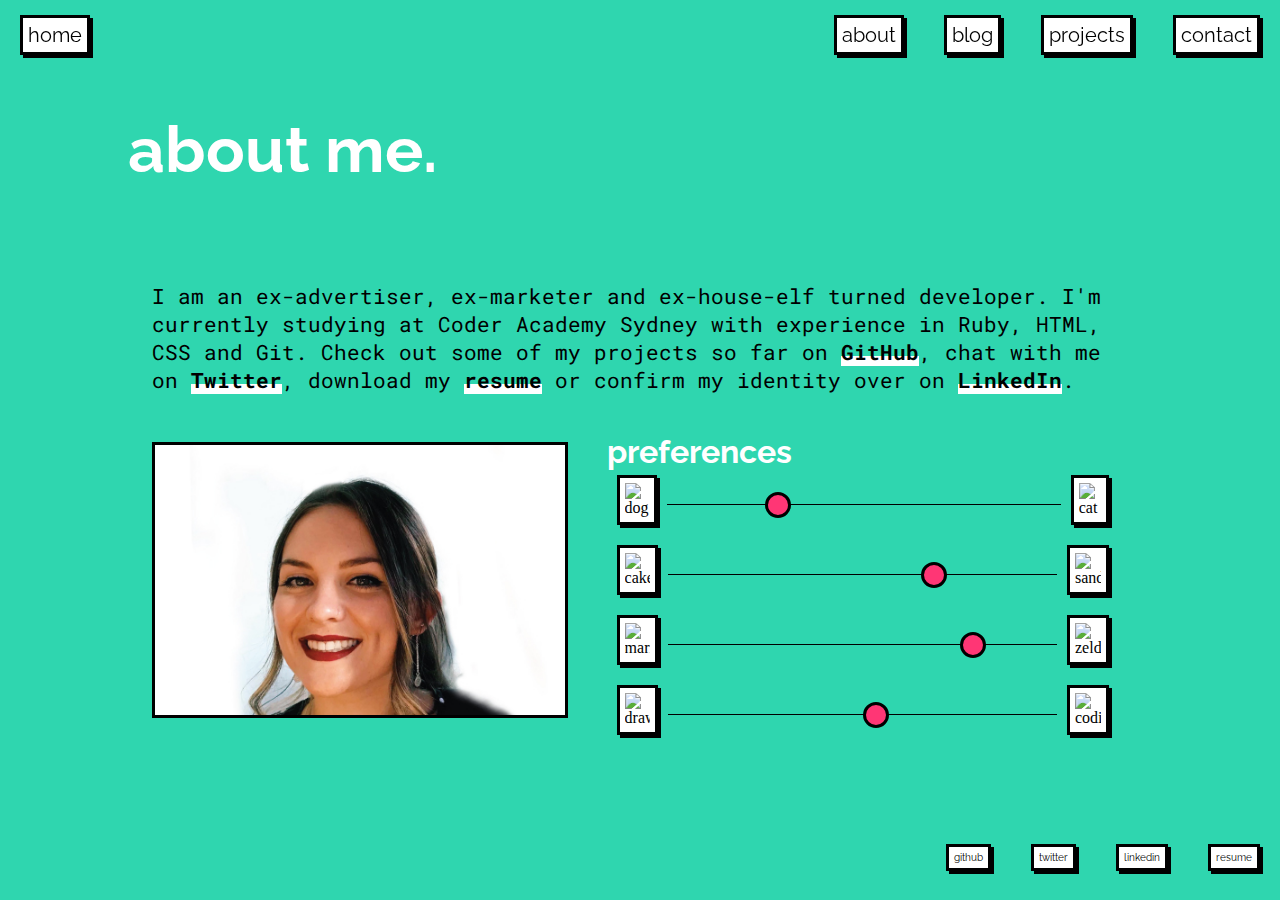
==== commit 44951b00: "reorganised layout of about pageand animated responsive nav menu button" ====
--- a/src/about.html
+++ b/src/about.html
@@ -14,7 +14,7 @@
 
     <header class="navigation">
         <input type="checkbox" class="navigation__checkbox" id="navi-toggle">
-        <label for="navi-toggle" class="button" id="navigation"></label>
+        <label for="navi-toggle" class="button move" id="navigation"></label>
         <div class="navigation__background">&nbsp;</div>
         <nav class="navigation__container">
             <ul class="navigation__list">
@@ -50,12 +50,16 @@
 
         <section class="flexbox-container-about">
             <div class="about-box" id="box-one">
-                <h1 class="heading-primary">
-                    <span class="subtitle">i am a <span class="strike">marketer</span>, <span
-                            class="strike">advertiser</span>, <span class="strike">house-elf</span>,<br> <span
-                            class="link">junior full-stack developer.</span>
+                <!-- <h1 class="heading-primary">
+                    <span class="sub"> 
+                        <span id="typewriter">
+                            <span class="text_1">marketer</span> 
+                            <span class="text_2">advertiser</span>
+                            <span class="text_3">house-elf</span>
+                            <span class="text_4">i am a full-stack developer</span>
+                        </span>
                     </span>
-                </h1>
+                </h1> -->
             </div>
             <div class="about-box" id="photo">
                 <!-- <a href="#">
@@ -63,7 +67,7 @@
                 </a> -->
             </div>
             <div class="about-box" id="box-two">
-                <p>i'm currently studying at Coder Academy Sydney with experience in Ruby, HTML, CSS and Git.
+                <p>I am an ex-advertiser, ex-marketer and ex-house-elf turned developer. I'm currently studying at Coder Academy Sydney with experience in Ruby, HTML, CSS and Git.
                     <span>
                         Check out some of my projects so far on <a class="link" href="https://github.com/Lou-Flan"
                             target="_blank">GitHub</a>, chat with me on <a class="link"
@@ -74,7 +78,7 @@
                 </p>
             </div>
             <div class="preference-box">
-                    <!-- <h3 class="heading-primary">preferences</h3> -->
+                    <h3 class="heading-primary title">preferences</h3>
                 <div class="preference">
                     <img class="navbar__item" src="./images/svg/001-dog.svg" alt="dog">
                     <div class="line"><div class="counter" id="counter1"></div></div>
--- a/src/styles.css
+++ b/src/styles.css
@@ -45,7 +45,6 @@
 
 .strike {
   text-decoration: line-through;
-  animation: slide-in-left 2s ease-out;
 }
 
 .title__container {
@@ -159,6 +158,10 @@
 .button:active {
   transform: translateY(2px);
   box-shadow: inset 0px 2px 0px black;
+}
+
+.move {
+  animation: heartbeat 1.5s ease-in-out infinite both;
 }
 
 #rectangle {
@@ -246,6 +249,29 @@
   box-shadow: inset 0px 2px 0px black;
 }
 
+@keyframes heartbeat {
+  from {
+    transform: scale(1);
+    transform-origin: center center;
+    animation-timing-function: ease-out;
+  }
+  10% {
+    transform: scale(0.91);
+    animation-timing-function: ease-in;
+  }
+  17% {
+    transform: scale(0.98);
+    animation-timing-function: ease-out;
+  }
+  33% {
+    transform: scale(0.87);
+    animation-timing-function: ease-in;
+  }
+  45% {
+    transform: scale(1);
+    animation-timing-function: ease-out;
+  }
+}
 .footer__list {
   display: flex;
   list-style-type: none;
@@ -472,16 +498,20 @@
   margin: 200px 10% 5% 10%;
   justify-content: space-between;
 }
+.flexbox-container-about p {
+  font-size: 1.3em;
+}
 
 .about-box {
   flex-basis: 30%;
   width: 100%;
-  margin: 10px;
+  margin: 1em;
 }
 
 .preference-box {
   position: relative;
-  padding: 0;
+  margin: 15px;
+  padding: 15px;
 }
 
 #photo {
@@ -490,6 +520,7 @@
   background-position: bottom;
   width: 100%;
   height: 30vh;
+  border: 3px black solid;
 }
 #photo:hover {
   background-image: url(./images/louise-pic-01.jpg);
@@ -500,7 +531,6 @@
   align-items: center;
   width: 30vw;
   height: auto;
-  margin: -10px 0;
 }
 .preference img {
   width: 10%;
@@ -537,28 +567,45 @@
   left: 75%;
 }
 
-@media screen and (max-width: 768px) {
+@media screen and (max-width: 799px) {
   .flexbox-container-about {
     justify-content: center;
-    margin-top: 40%;
   }
 
   .about-box {
     flex-basis: 100%;
   }
+  .about-box p {
+    font-size: 1em;
+  }
 
   .preference {
     width: 85vw;
   }
 }
-@media screen and (min-width: 1200px) {
+@media screen and (min-width: 800px) {
   .flexbox-container-about {
     justify-content: flex-start;
-    margin-top: 10%;
   }
 
   .about-box {
-    flex-basis: 20%;
+    margin: 1.5em;
+  }
+
+  #box-two {
+    order: 1;
+    flex-basis: 100%;
+  }
+
+  #photo {
+    order: 2;
+    flex-basis: 40%;
+  }
+
+  .preference-box {
+    order: 3;
+    flex-basis: 40%;
+    margin: 0;
   }
 
   .preference {
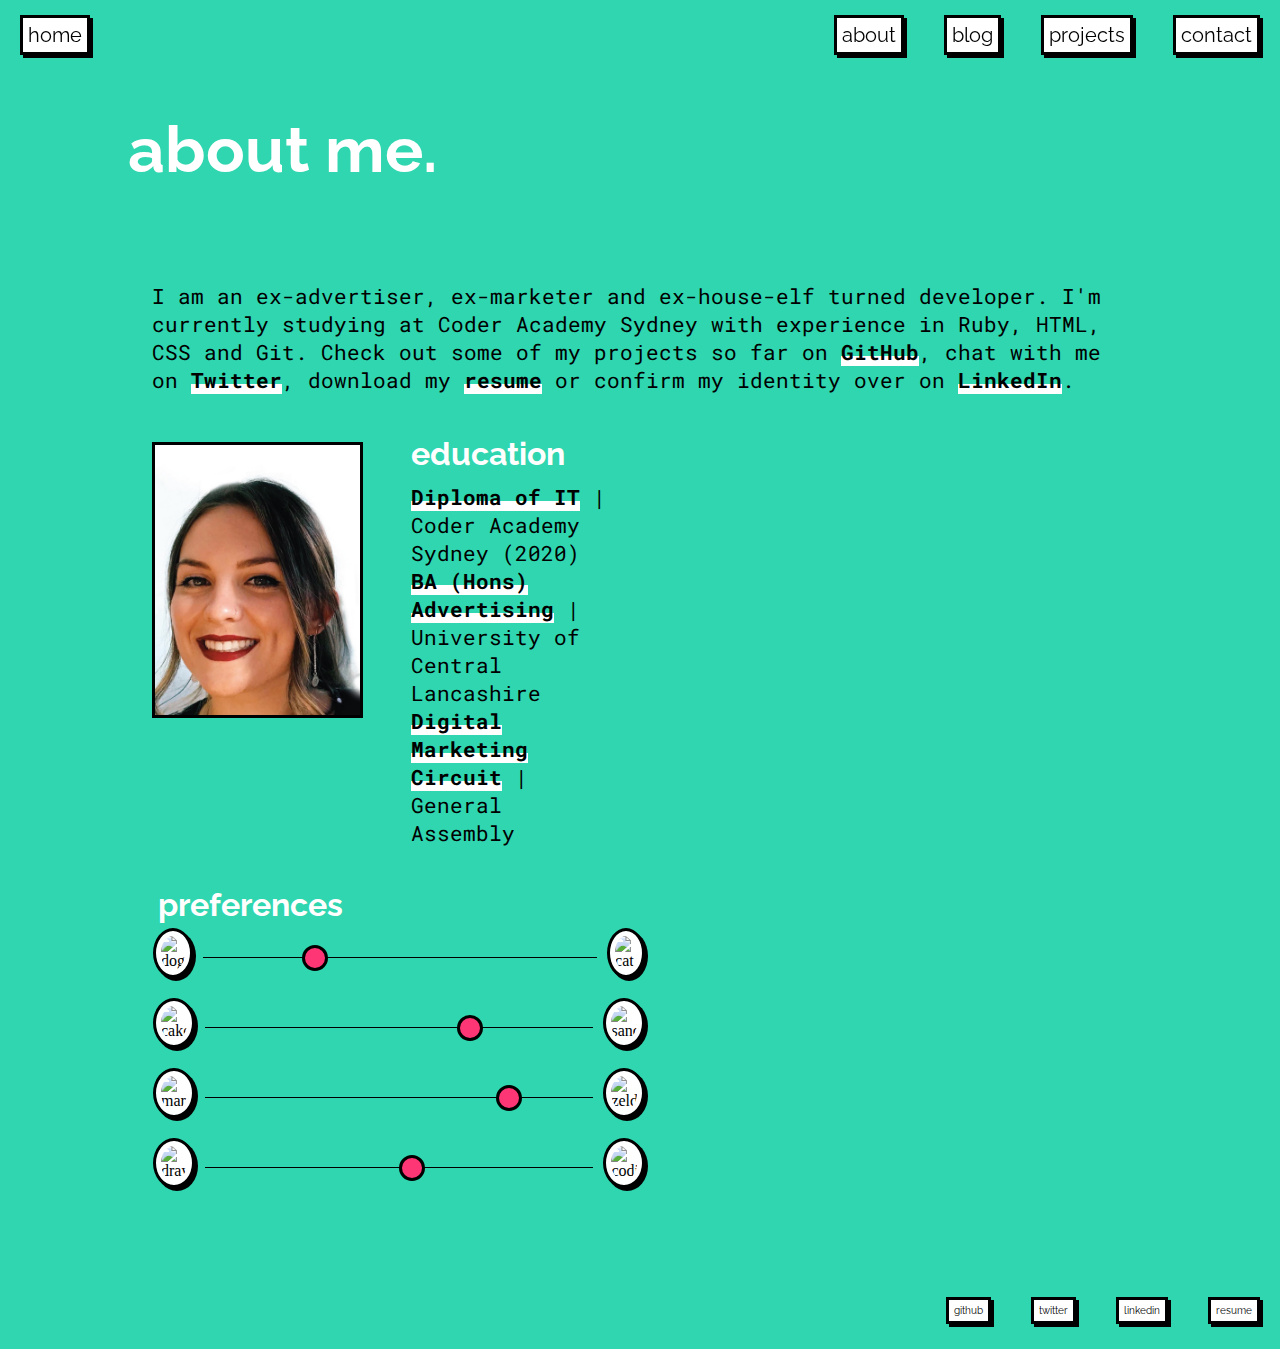
==== commit de5c9ad1: "added resume. all external links working" ====
--- a/src/about.html
+++ b/src/about.html
@@ -7,7 +7,7 @@
     <meta http-equiv="X-UA-Compatible" content="ie=edge">
     <link rel="stylesheet" href="./styles.css">
     <title>about louise</title>
-    <link rel="icon" href="./src/images/favicon-01.png" type="image/png">
+    <link rel="icon" href="./images/favicon-01.png" type="image/png">
 </head>
 
 <body>
@@ -19,25 +19,24 @@
         <nav class="navigation__container">
             <ul class="navigation__list">
                 <li class="navigation__item"><a class="navigation__link" href="../index.html">Home</a></li>
-                <li class="navigation__item"><a class="navigation__link" href="#">About</a></li>
+                <li class="navigation__item"><a class="navigation__link" href="./about.html">About</a></li>
                 <li class="navigation__item"><a class="navigation__link" href="./blog.html">Blog</a></li>
                 <li class="navigation__item"><a class="navigation__link" href="./projects.html">Projects</a></li>
                 <li class="navigation__item"><a class="navigation__link" href="./contact.html">Contact</a></li>
             </ul>
         </nav>
 
-        </div>
-
         <nav class="nav-bar">
             <ul class="navbar__list">
                 <li class="navbar__item" id="home"><a class="nav-bar__link" href="../index.html">home</a></li>
-                <li class="navbar__item"><a class="nav-bar__link" href="#">about</a></li>
+                <li class="navbar__item"><a class="nav-bar__link" href="./about.html">about</a></li>
                 <li class="navbar__item"><a class="nav-bar__link" href="./blog.html">blog</a></li>
                 <li class="navbar__item"><a class="nav-bar__link" href="./projects.html">projects</a></li>
                 <li class="navbar__item"><a class="nav-bar__link" href="./contact.html">contact</a></li>
             </ul>
         </nav>
     </header>
+
     <main class="content">
 
         <div class="title__container">
@@ -49,58 +48,59 @@
         </div>
 
         <section class="flexbox-container-about">
-            <div class="about-box" id="box-one">
-                <!-- <h1 class="heading-primary">
-                    <span class="sub"> 
-                        <span id="typewriter">
-                            <span class="text_1">marketer</span> 
-                            <span class="text_2">advertiser</span>
-                            <span class="text_3">house-elf</span>
-                            <span class="text_4">i am a full-stack developer</span>
-                        </span>
-                    </span>
-                </h1> -->
-            </div>
-            <div class="about-box" id="photo">
-                <!-- <a href="#">
-                    <img src="./images/louise-pic-01.jpg" alt="">
-                </a> -->
-            </div>
+            <div class="about-box" id="box-one"></div>
+            <div class="about-box" id="photo"></div>
             <div class="about-box" id="box-two">
-                <p>I am an ex-advertiser, ex-marketer and ex-house-elf turned developer. I'm currently studying at Coder Academy Sydney with experience in Ruby, HTML, CSS and Git.
+                <p>I am an ex-advertiser, ex-marketer and ex-house-elf turned developer. I'm currently studying at Coder
+                    Academy Sydney with experience in Ruby, HTML, CSS and Git.
                     <span>
                         Check out some of my projects so far on <a class="link" href="https://github.com/Lou-Flan"
                             target="_blank">GitHub</a>, chat with me on <a class="link"
                             href="https://twitter.com/FlangerHanger" target="_blank">Twitter</a>, download my <a
-                            class="link" href="#">resume</a> or confirm my identity over on <a class="link"
+                            class="link" href="./Louise_Flanagan_Resume.pdf">resume</a> or confirm my identity over on <a class="link"
                             href="https://www.linkedin.com/in/louise-flanagan/" target="_blank"> LinkedIn</a>.
                     </span>
                 </p>
             </div>
-            <div class="preference-box">
-                    <h3 class="heading-primary title">preferences</h3>
+            <div class="about-box" id="box-three">
+                <h3 class="heading-primary title" id="education-title">education</h3>
+                <p><span class="link">Diploma of IT</span> | Coder Academy Sydney (2020)<br>
+                    <span class="link">BA (Hons) Advertising</span> | University of Central Lancashire<br>
+                    <span class="link">Digital Marketing Circuit</span> | General Assembly<br>
+                </p>
+            </div>
+            <div class="about-box" id="box-four">
+                <h3 class="heading-primary title" id="preferences-title">preferences</h3>
                 <div class="preference">
                     <img class="navbar__item" src="./images/svg/001-dog.svg" alt="dog">
-                    <div class="line"><div class="counter" id="counter1"></div></div>
+                    <div class="line">
+                        <div class="counter" id="counter1"></div>
+                    </div>
                     <img class="navbar__item" src="./images/svg/002-cat.svg" alt="cat">
                 </div>
                 <div class="preference">
-                        <img class="navbar__item" src="./images/svg/003-cake.svg" alt="cake">
-                        <div class="line"><div class="counter" id="counter2"></div></div>
-                        <img class="navbar__item" src="./images/svg/004-sandwich.svg" alt="sandwich">
+                    <img class="navbar__item" src="./images/svg/003-cake.svg" alt="cake">
+                    <div class="line">
+                        <div class="counter" id="counter2"></div>
+                    </div>
+                    <img class="navbar__item" src="./images/svg/004-sandwich.svg" alt="sandwich">
                 </div>
                 <div class="preference">
-                        <img class="navbar__item"src="./images/svg/005-super-mario.svg" alt="mario">
-                        <div class="line"><div class="counter" id="counter3"></div></div>
-                        <img class="navbar__item" src="./images/svg/006-zelda.svg" alt="zelda">
+                    <img class="navbar__item" src="./images/svg/005-super-mario.svg" alt="mario">
+                    <div class="line">
+                        <div class="counter" id="counter3"></div>
+                    </div>
+                    <img class="navbar__item" src="./images/svg/006-zelda.svg" alt="zelda">
                 </div>
-            <div class="preference">
+                <div class="preference">
                     <img class="navbar__item" src="./images/svg/007-edit.svg" alt="drawing">
-                    <div class="line"><div class="counter" id="counter4"></div></div>
+                    <div class="line">
+                        <div class="counter" id="counter4"></div>
+                    </div>
                     <img class="navbar__item" src="./images/svg/008-laptop.svg" alt="coding">
+                </div>
             </div>
-            </div>
-            <!-- </div> -->
+            
     </main>
 
     <footer class="footer">
@@ -113,12 +113,10 @@
                 </li>
                 <li class="navbar__item"><a class="nav-bar__link" href="https://www.linkedin.com/in/louise-flanagan/"
                         target="_blank">linkedin</a></li>
-                <li class="navbar__item"><a class="nav-bar__link" href="#">resume</a></li>
+                <li class="navbar__item"><a class="nav-bar__link" href="./Louise_Flanagan_Resume.pdf" target="_blank">resume</a></li>
             </ul>
         </nav>
-
     </footer>
-
 
 </body>
 
--- a/src/styles.css
+++ b/src/styles.css
@@ -41,10 +41,6 @@
   font-family: "Roboto Mono", monospace;
   background-color: black;
   animation: slide-in-left 1s cubic-bezier(0.25, 0.46, 0.45, 0.94) 0.5s both;
-}
-
-.strike {
-  text-decoration: line-through;
 }
 
 .title__container {
@@ -392,6 +388,54 @@
   background-color: white;
 }
 
+.flexbox-container-blogpost {
+  display: flex;
+  flex-wrap: wrap;
+  width: 80vw;
+  margin: 200px 10% 5% 10%;
+  justify-content: flex-start;
+}
+
+#blog-text {
+  padding: 15px;
+}
+#blog-text p {
+  font-family: "Raleway", sans-serif;
+  line-height: 1.5em;
+}
+
+#blog-photo {
+  background-color: white;
+  flex-basis: 45%;
+  position: relative;
+  margin: 10px;
+  border: 3px solid;
+  flex-basis: 100%;
+}
+#blog-photo img {
+  object-fit: contain;
+  width: 100%;
+}
+#blog-photo h4 {
+  display: inline-block;
+  font-family: "Roboto Mono", monospace;
+  color: black;
+  position: absolute;
+  padding: 1em;
+  top: 3em;
+  z-index: 3;
+  background-color: white;
+}
+
+#blog-info {
+  flex-basis: 100%;
+  padding: 1em;
+  text-decoration: underline;
+}
+#blog-info #blog-title {
+  visibility: hidden;
+}
+
 @media screen and (max-width: 700px) {
   .blog-box {
     flex-basis: 100%;
@@ -419,13 +463,30 @@
   .blog-box p {
     font-size: 70%;
   }
+
+  #blog-photo {
+    flex-basis: 40%;
+  }
+  #blog-photo h4 {
+    visibility: hidden;
+  }
+
+  #blog-info {
+    text-decoration: none;
+    flex-basis: 40%;
+    padding: 2em;
+  }
+  #blog-info #blog-title {
+    visibility: visible;
+  }
 }
 .flexbox-container-contact {
   display: flex;
-  flex-wrap: wrap;
   width: 80vw;
-  margin: 200px 10% 5% 10%;
   justify-content: center;
+  position: absolute;
+  top: 40%;
+  left: 10%;
 }
 
 .contact-box {
@@ -462,31 +523,19 @@
 }
 
 @media screen and (max-width: 700px) {
-  .flexbox-container-contact {
-    justify-content: center;
-    margin-top: 40%;
+  #contact-sub {
+    font-size: 0.5em;
   }
 
   .contact-box {
-    flex-basis: 30%;
-  }
-}
-@media screen and (max-width: 450px) {
-  .flexbox-container-contact {
-    justify-content: center;
-    margin-top: 70%;
-  }
-
-  .contact-box {
-    flex-basis: 30%;
-  }
-}
-@media screen and (min-width: 1200px) {
-  .flexbox-container-contact {
-    justify-content: center;
-    margin-top: 20%;
-  }
-
+    flex-basis: 10%;
+  }
+
+  #contact-sub {
+    font-size: 0.75em;
+  }
+}
+@media screen and (min-width: 701px) {
   .contact-box {
     flex-basis: 20%;
   }
@@ -508,10 +557,18 @@
   margin: 1em;
 }
 
-.preference-box {
+#box-four {
   position: relative;
-  margin: 15px;
   padding: 15px;
+}
+
+#education-title {
+  margin-top: -7px;
+  margin-bottom: 11px;
+}
+
+#preferences-title {
+  padding-left: 15px;
 }
 
 #photo {
@@ -536,6 +593,7 @@
   width: 10%;
   height: auto;
   background-color: white;
+  border-radius: 50%;
 }
 
 .line {
@@ -567,7 +625,7 @@
   left: 75%;
 }
 
-@media screen and (max-width: 799px) {
+@media screen and (max-width: 1024px) {
   .flexbox-container-about {
     justify-content: center;
   }
@@ -583,7 +641,7 @@
     width: 85vw;
   }
 }
-@media screen and (min-width: 800px) {
+@media screen and (min-width: 1025px) {
   .flexbox-container-about {
     justify-content: flex-start;
   }
@@ -599,12 +657,17 @@
 
   #photo {
     order: 2;
-    flex-basis: 40%;
-  }
-
-  .preference-box {
+    flex-basis: 20%;
+  }
+
+  #box-three {
     order: 3;
-    flex-basis: 40%;
+    flex-basis: 20%;
+  }
+
+  #box-four {
+    order: 4;
+    flex-basis: 30%;
     margin: 0;
   }
 
@@ -648,6 +711,9 @@
   position: relative;
   margin-bottom: 10px;
 }
+.project-box p {
+  margin: 20px 0px;
+}
 .project-box h4 {
   display: inline-block;
   color: #ff3675;
@@ -678,7 +744,25 @@
   animation: slide-in-left 2s cubic-bezier(0.25, 0.46, 0.45, 0.94) 0.5s both;
 }
 
+.project-title {
+  color: white;
+  display: none;
+}
+
 @media screen and (min-width: 600px) {
+  #projects {
+    position: absolute;
+    bottom: 0;
+    right: 0;
+  }
+
+  .project-box h4, .project-box h5 {
+    display: none;
+  }
+  .project-box .project-title {
+    display: block;
+  }
+
   .flexbox-container-projects {
     justify-content: space-between;
   }
@@ -715,8 +799,32 @@
   .project-box {
     flex-basis: 45%;
   }
-  .project-box h4, .project-box h5, .project-box a {
-    display: inline-block;
+  .project-box h4, .project-box h5 {
+    display: none;
+  }
+  .project-box a {
+    background-color: #ffce00;
+  }
+}
+@media screen and (min-width: 748px) {
+  #project-one-image {
+    order: 1;
+  }
+
+  #project-one-text {
+    order: 2;
+  }
+
+  #project-two-image {
+    order: 3;
+  }
+
+  #project-two-text {
+    order: 4;
+  }
+
+  .project-box h4, .project-box h5 {
+    display: none;
   }
 }
 * {
@@ -808,14 +916,14 @@
 #middle {
   position: absolute;
   bottom: 4rem;
-  left: 6rem;
+  left: 7rem;
   display: inline-block;
 }
 
 #right {
   position: absolute;
   bottom: 4rem;
-  left: 8rem;
+  left: 10rem;
   display: inline-block;
 }
 
@@ -845,6 +953,10 @@
   background-color: #2fd6af;
 }
 
+.white {
+  background-color: white;
+}
+
 @media screen and (min-width: 1500px) {
   .heading-primary .long-text {
     display: block;
@@ -878,10 +990,5 @@
     display: block;
   }
 }
-@media screen and (max-height: 640px) {
-  .heading-primary {
-    font-size: 16px;
-  }
-}
 
 /*# sourceMappingURL=styles.css.map */
